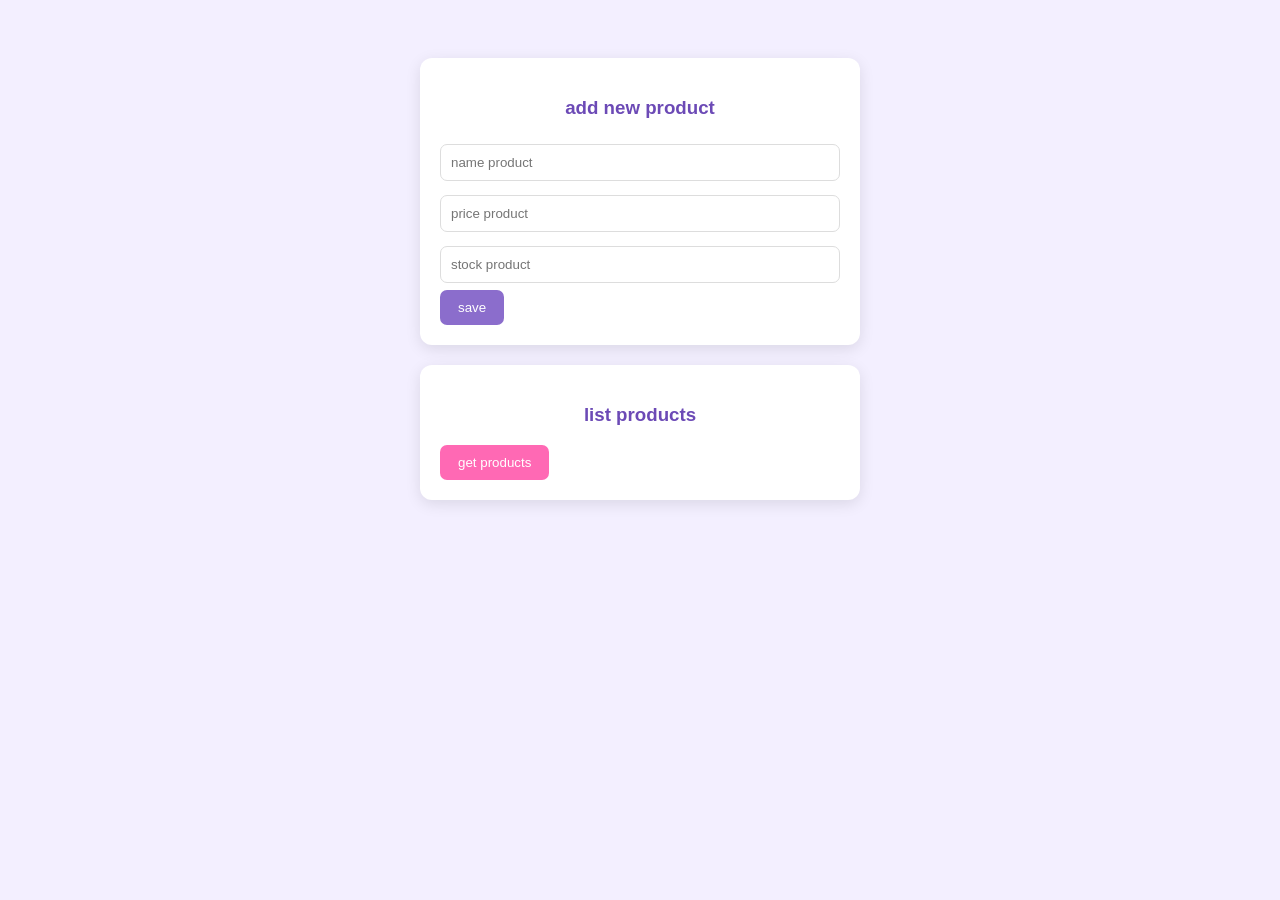
==== frontend/index.html @ eaae1b23 "Initial commit" ====
<!DOCTYPE html>
<html lang="en">
<head>
    <meta charset="UTF-8">
    <meta name="viewport" content="width=device-width, initial-scale=1.0">
    <style>
        body{
            font-family:Arial;
            background:#f3efff;
            padding:30px;
        }

        .box{
            width:400px;
            margin:20px auto;
            padding:20px;
            background:white;
            border-radius:12px;
            box-shadow:0 4px 15px rgba(0,0,0,0.1);
        }

        h3{
            color:#6c4ab6;
            text-align:center;
        }

        input{
            width:100%;
            padding:10px;
            margin:7px 0;
            box-sizing:border-box;
            border:1px solid #ddd;
            border-radius:7px;
        }

        button{
            padding:10px 18px;
            border:0;
            border-radius:7px;
            background:#8b6dcc;
            color:white;
            cursor:pointer;
        }
    </style>
    <title>Online shop</title>
</head>
<body>
   <div class="box">
    <h3>add new product</h3>
    <input type="text" id="name" placeholder="name product">
    <input type="number" id="price" placeholder="price product">
    <input type="number" id="stock" placeholder="stock product">
    <button onclick="addproduct()">save</button>

   </div>  
   <div class="box">
    <h3>list products</h3>
    <button onclick="getproducts()" style="background-color:hotpink;">get products</button>
    <div id="products-list">

    </div>

   </div>
   <script src="scripts.js"></script>
</body>
</html>
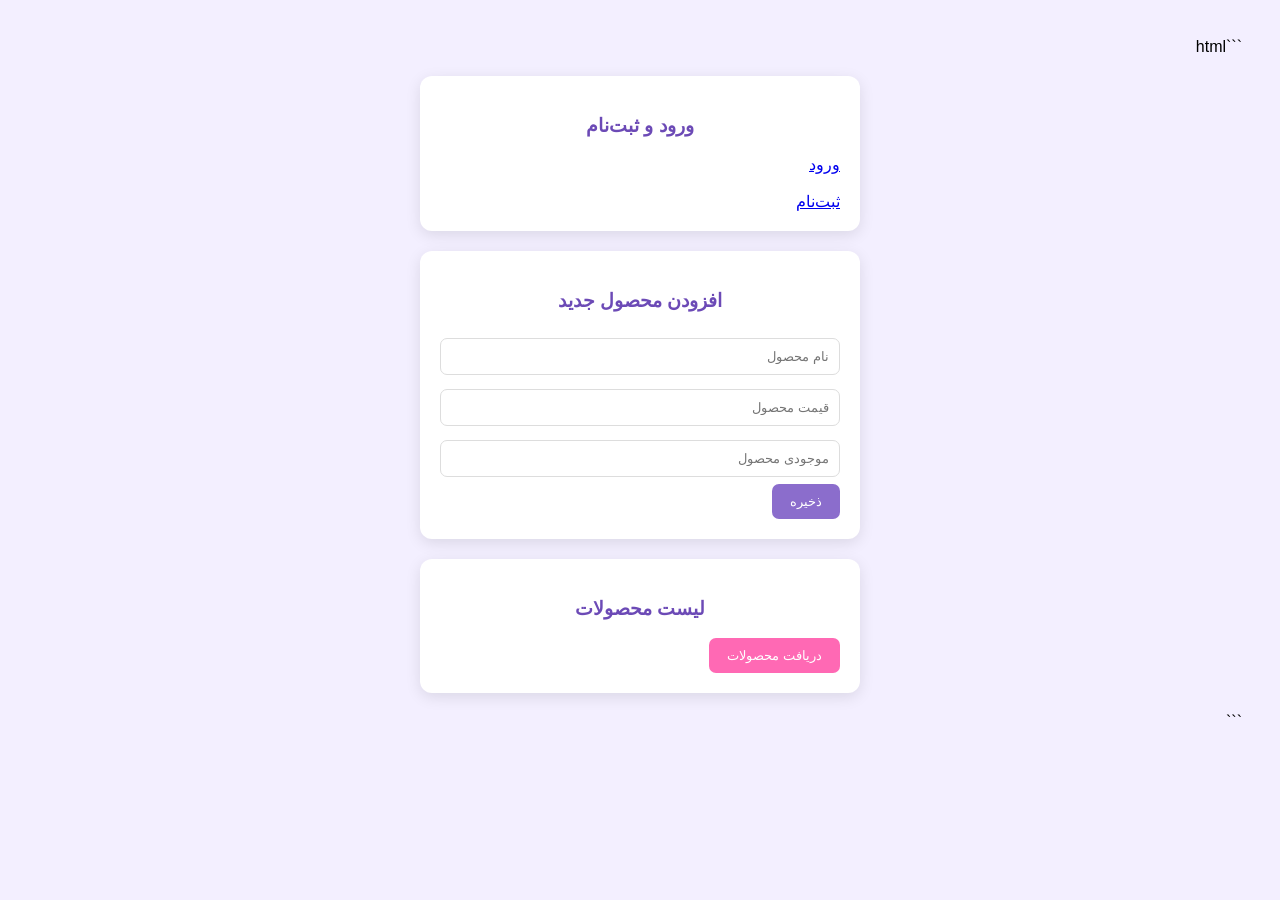
==== commit 7a170492: "save changes" ====
--- a/frontend/index.html
+++ b/frontend/index.html
@@ -1,8 +1,10 @@
+```html
 <!DOCTYPE html>
-<html lang="en">
+<html lang="fa" dir="rtl">
 <head>
     <meta charset="UTF-8">
     <meta name="viewport" content="width=device-width, initial-scale=1.0">
+
     <style>
         body{
             font-family:Arial;
@@ -42,26 +44,48 @@
             cursor:pointer;
         }
     </style>
-    <title>Online shop</title>
+
+    <title>فروشگاه آنلاین</title>
 </head>
+
 <body>
-   <div class="box">
-    <h3>add new product</h3>
-    <input type="text" id="name" placeholder="name product">
-    <input type="number" id="price" placeholder="price product">
-    <input type="number" id="stock" placeholder="stock product">
-    <button onclick="addproduct()">save</button>
 
-   </div>  
-   <div class="box">
-    <h3>list products</h3>
-    <button onclick="getproducts()" style="background-color:hotpink;">get products</button>
-    <div id="products-list">
+    <div class="box">
+        <h3>ورود و ثبت‌نام</h3>
 
+        <a href="./login.html">ورود</a>
+        <br><br>
+
+        <a href="./register.html">ثبت‌نام</a>
     </div>
 
-   </div>
-   <script src="scripts.js"></script>
+
+    <div class="box">
+        <h3>افزودن محصول جدید</h3>
+
+        <input type="text" id="name" placeholder="نام محصول">
+        <input type="number" id="price" placeholder="قیمت محصول">
+        <input type="number" id="stock" placeholder="موجودی محصول">
+
+        <button onclick="addproduct()">ذخیره</button>
+    </div>
+
+
+    <div class="box">
+        <h3>لیست محصولات</h3>
+
+        <button onclick="getproducts()" style="background-color:hotpink;">
+            دریافت محصولات
+        </button>
+
+        <div id="products-list">
+
+        </div>
+    </div>
+
+
+    <script src="scripts.js"></script>
+
 </body>
 </html>
-
+```
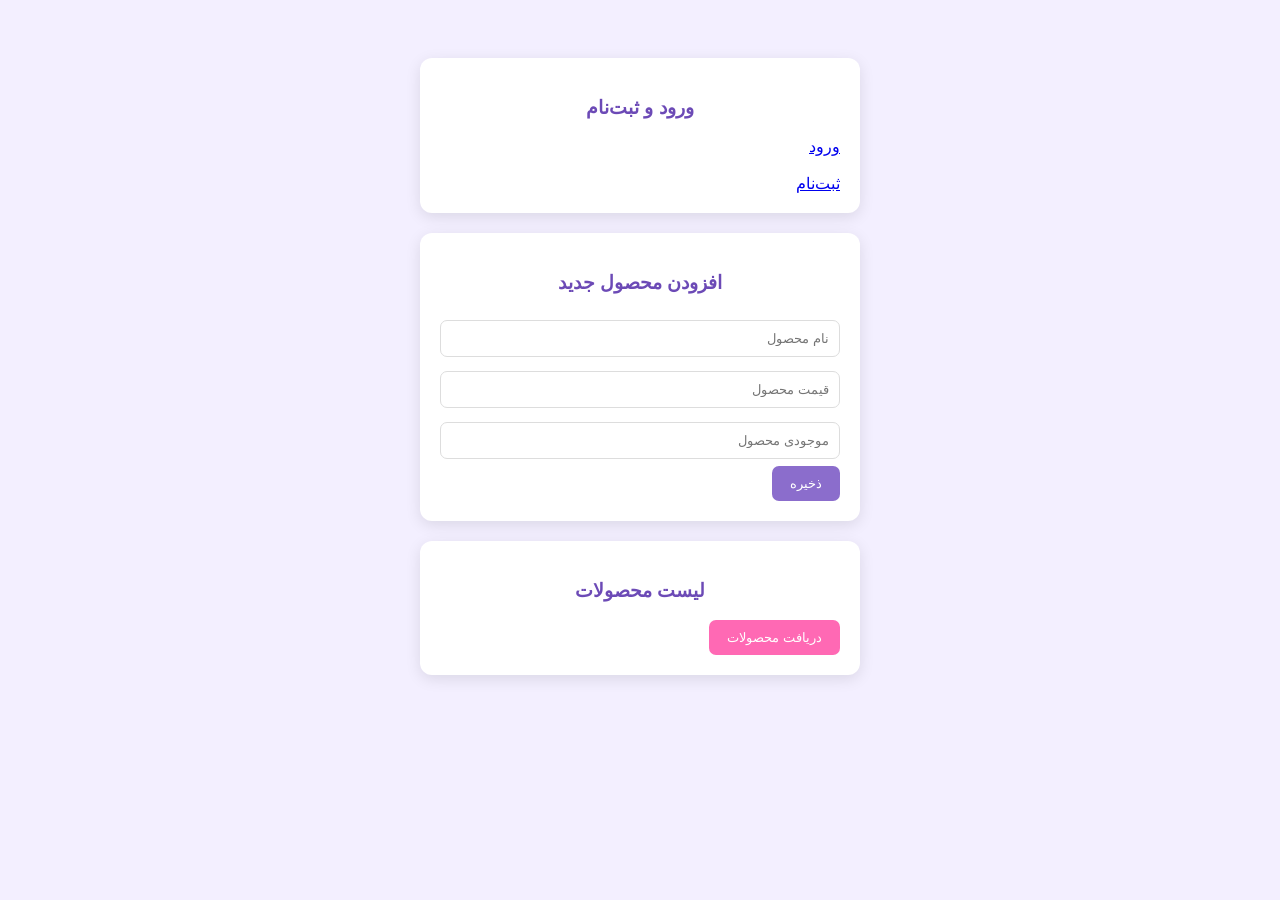
==== commit bf082923: "save changes" ====
--- a/frontend/index.html
+++ b/frontend/index.html
@@ -1,10 +1,8 @@
-```html
 <!DOCTYPE html>
 <html lang="fa" dir="rtl">
 <head>
     <meta charset="UTF-8">
     <meta name="viewport" content="width=device-width, initial-scale=1.0">
-
     <style>
         body{
             font-family:Arial;
@@ -47,39 +45,27 @@
 
     <title>فروشگاه آنلاین</title>
 </head>
-
 <body>
-
     <div class="box">
         <h3>ورود و ثبت‌نام</h3>
-
         <a href="./login.html">ورود</a>
         <br><br>
-
         <a href="./register.html">ثبت‌نام</a>
     </div>
-
-
     <div class="box">
         <h3>افزودن محصول جدید</h3>
-
         <input type="text" id="name" placeholder="نام محصول">
         <input type="number" id="price" placeholder="قیمت محصول">
         <input type="number" id="stock" placeholder="موجودی محصول">
-
         <button onclick="addproduct()">ذخیره</button>
     </div>
 
-
     <div class="box">
         <h3>لیست محصولات</h3>
-
         <button onclick="getproducts()" style="background-color:hotpink;">
             دریافت محصولات
         </button>
-
         <div id="products-list">
-
         </div>
     </div>
 
@@ -88,4 +74,4 @@
 
 </body>
 </html>
-```
+
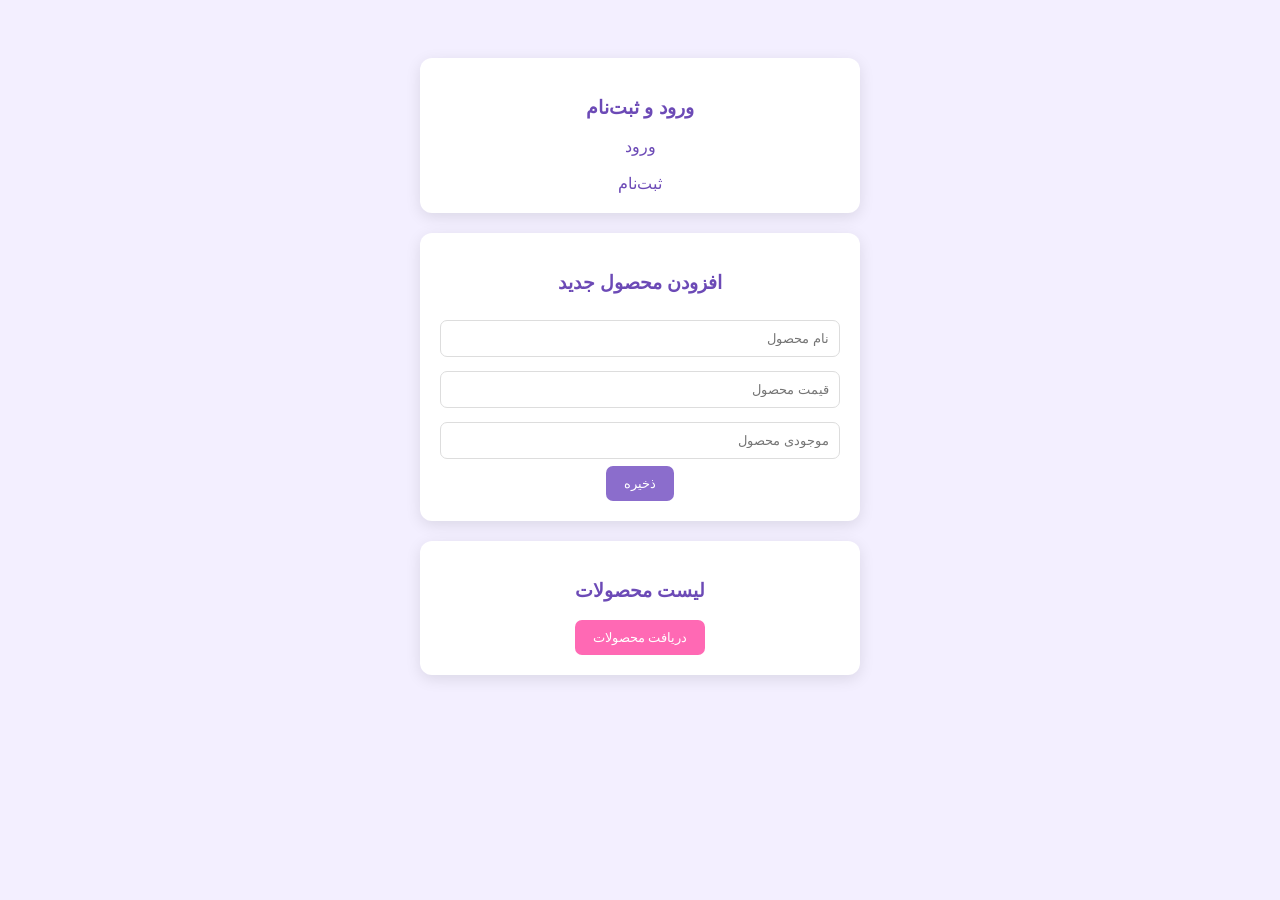
==== commit 01751696: "save changes" ====
--- a/frontend/index.html
+++ b/frontend/index.html
@@ -3,6 +3,7 @@
 <head>
     <meta charset="UTF-8">
     <meta name="viewport" content="width=device-width, initial-scale=1.0">
+    <link rel="stylesheet" href="./style.css">
     <style>
         body{
             font-family:Arial;
--- a/frontend/style.css
+++ b/frontend/style.css
@@ -0,0 +1,42 @@
+body {
+    font-family: Arial, sans-serif;
+    background: #f3efff;
+    text-align: center;
+    padding: 30px;
+}
+
+form, body > div {
+    background: white;
+    width: 350px;
+    margin: 20px auto;
+    padding: 20px;
+    border-radius: 10px;
+    box-shadow: 0 3px 10px #ccc;
+}
+
+h1, h3 {
+    color: #6c4ab6;
+}
+
+input {
+    width: 90%;
+    padding: 10px;
+    margin: 7px;
+    border: 1px solid #ddd;
+    border-radius: 6px;
+}
+
+button {
+    padding: 10px 18px;
+    background: #8b6dcc;
+    color: white;
+    border: none;
+    border-radius: 6px;
+    cursor: pointer;
+}
+
+a {
+    color: #6c4ab6;
+    text-decoration: none;
+}
+
